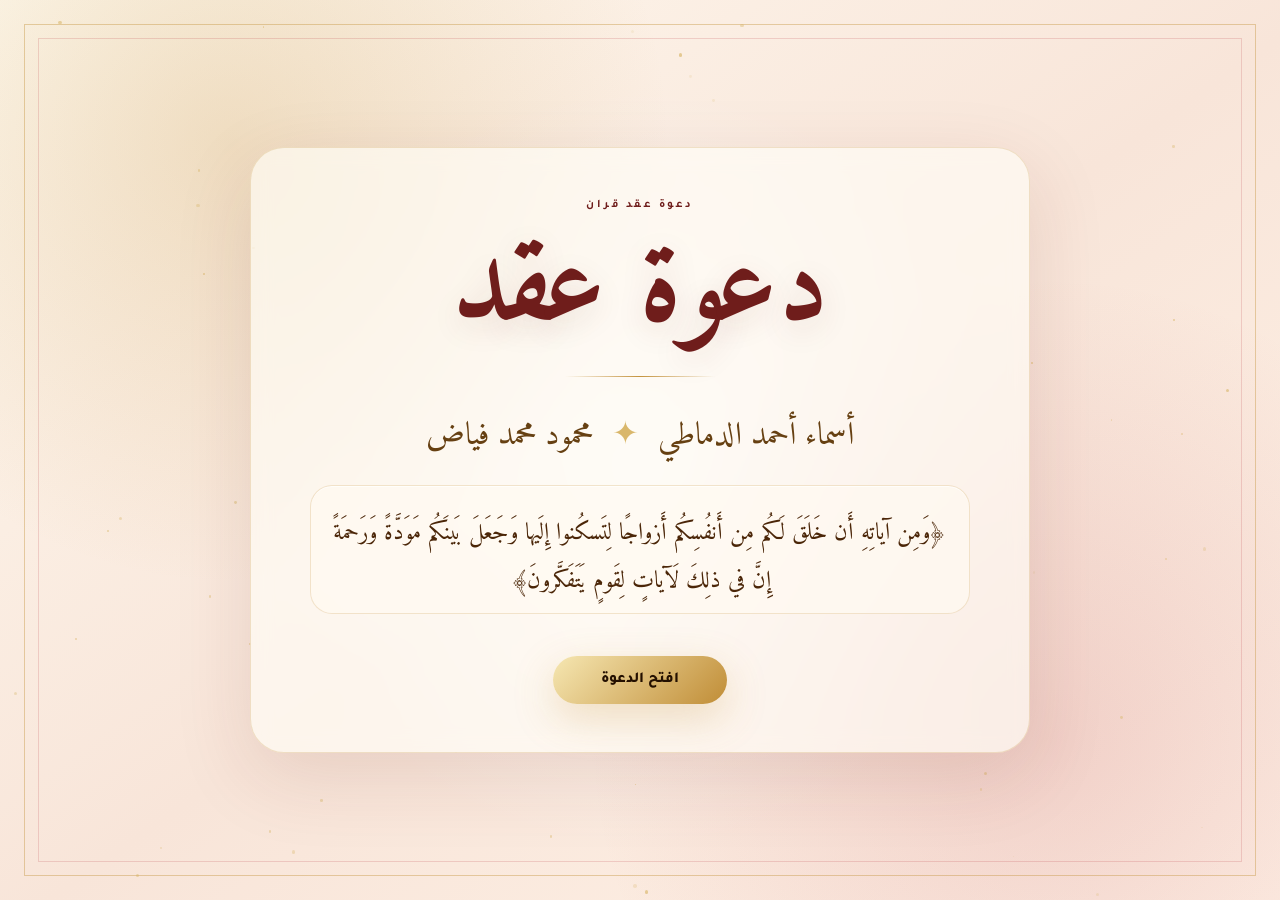
==== wedding-invitation.html @ 47eba632 "Initial commit: Aqd invitation for Mahmoud Fayad and Asmaa Al-Damati. Co-authored-by: Cursor <cursor" ====
<!DOCTYPE html>
<html lang="ar" dir="rtl">
<head>
  <meta charset="UTF-8">
  <meta name="viewport" content="width=device-width, initial-scale=1.0, viewport-fit=cover">
  <meta name="author" content="">
  <meta name="copyright" content="">
  <meta name="ai-content-policy" content="">
  <meta name="description" content="دعوة عقد أسماء أحمد الدماطي ومحمود محمد فياض">
  <meta name="theme-color" content="#fff5e6">
  <meta name="color-scheme" content="light">
  <meta name="format-detection" content="telephone=no">
  <meta name="mobile-web-app-capable" content="yes">
  <meta name="apple-mobile-web-app-capable" content="yes">
  <meta name="apple-mobile-web-app-status-bar-style" content="default">
  <meta name="apple-mobile-web-app-title" content="دعوة عقد أسماء ومحمود">
  <title>دعوة عقد | أسماء ومحمود</title>
  <link rel="preconnect" href="https://fonts.googleapis.com">
  <link rel="preconnect" href="https://fonts.gstatic.com" crossorigin>
  <link href="https://fonts.googleapis.com/css2?family=Amiri+Quran&family=Amiri:wght@400;700&family=Tajawal:wght@300;400;500;700;800&display=swap" rel="stylesheet">
  <link rel="stylesheet" href="styles.css">
</head>
<body>
  <div id="cover" aria-label="غلاف الدعوة">
    <div class="dust-layer" id="coverDust"></div>
    <div class="cover-panel">
      <span class="cover-kicker">دعوة عقد قران</span>
      <h1 class="cover-title">دعوة عقد</h1>
      <div class="cover-rule"></div>
      <p class="cover-names">
        أسماء أحمد الدماطي
        <span class="spark">✦</span>
        محمود محمد فياض
      </p>
      <p class="cover-verse">
        ﴿وَمِن آياتِهِ أَن خَلَقَ لَكُم مِن أَنفُسِكُم أَزواجًا لِتَسكُنوا إِلَيها وَجَعَلَ بَينَكُم مَوَدَّةً وَرَحمَةً إِنَّ في ذلِكَ لَآياتٍ لِقَومٍ يَتَفَكَّرونَ﴾
      </p>
      <button class="open-btn" id="openInvitation" type="button">افتح الدعوة</button>
    </div>
  </div>

  <div class="video-orb is-hidden" id="videoOrb" aria-label="فيديو الدعوة">
    <video id="weddingVideo" loop muted playsinline webkit-playsinline preload="metadata" disablepictureinpicture>
      <source src="assets/wedding-video.mp4" type="video/mp4">
    </video>
  </div>

  <main id="main">
    <div class="gate-modal" id="gateModal" role="dialog" aria-modal="true" aria-hidden="true">
      <div class="gate-card">
        <span class="gate-kicker" id="gateKicker">رسالة صغيرة</span>
        <p id="gateMessage">ندعوكم لمشاركتنا هذه المناسبة</p>
        <button class="gate-confirm" id="gateConfirm" type="button">يلا نشوف التفاصيل</button>
      </div>
    </div>

    <section class="hero" id="hero">
      <div class="heart-field" id="heroHearts"></div>
      <div class="hero-card">
        <span class="tagline">✦ بكل الحب ندعوكم ✦</span>
        <h2 class="hero-title">دعوة عقد</h2>
        <div class="ornament"></div>
        <p class="names">أسماء أحمد الدماطي</p>
        <span class="amp">✦</span>
        <p class="names">محمود محمد فياض</p>
        <p class="hero-copy">
          يتشرفان بدعوتكم لحضور عقد قرانهما، وجودكم يزيد المناسبة بركة وبهجة.
        </p>
        <button class="gate-action" type="button" data-gate="0">شوف الرسالة وافتح التفاصيل</button>
      </div>
      <div class="scroll-cue" aria-hidden="true">
        <span>تابع للأسفل</span>
        <span></span>
      </div>
    </section>

    <section class="details gated-section is-locked" id="details">
      <div class="wrap reveal">
        <header class="section-head">
          <span class="eyebrow">✦ العقد ✦</span>
          <h2 class="section-title">تفاصيل العقد</h2>
          <div class="ornament"></div>
        </header>

        <div class="cards">
          <article class="info-card">
            <span class="label">التاريخ</span>
            <p class="value">الجمعة 29 مايو 2026</p>
            <p class="value" style="font-size:0.95em;margin-top:0.35rem;color:var(--muted)">(ثالث أيام العيد)</p>
          </article>
          <article class="info-card">
            <span class="label">الوقت</span>
            <p class="value">بعد صلاة الجمعة</p>
          </article>
          <article class="info-card wide">
            <span class="label">المكان</span>
            <p class="value">طنطا</p>
          </article>
        </div>

        <div class="action-row">
          <a class="primary-btn" href="https://www.google.com/maps/search/%D8%B7%D9%86%D8%B7%D8%A7" target="_blank" rel="noopener">لوكيشن طنطا</a>
          <button class="outline-btn gate-action" type="button" data-gate="1">كمل للعد التنازلي</button>
        </div>
      </div>
    </section>

    <section class="countdown gated-section is-locked" id="countdown">
      <div class="wrap reveal">
        <header class="section-head">
          <span class="eyebrow">✦ انتظرونا ✦</span>
          <h2 class="section-title">العد التنازلي للعقد</h2>
          <div class="ornament"></div>
        </header>

        <div class="countdown-grid" aria-live="polite">
          <div class="countdown-card"><span class="countdown-num" id="countDays">00</span><span class="countdown-label">أيام</span></div>
          <div class="countdown-card"><span class="countdown-num" id="countHours">00</span><span class="countdown-label">ساعات</span></div>
          <div class="countdown-card"><span class="countdown-num" id="countMinutes">00</span><span class="countdown-label">دقائق</span></div>
          <div class="countdown-card"><span class="countdown-num" id="countSeconds">00</span><span class="countdown-label">ثواني</span></div>
        </div>
        <p class="countdown-done" id="countDone">ألف مبروك للعروسين</p>
        <div class="action-row">
          <button class="primary-btn gate-action" type="button" data-gate="2">آخر رسالة للعرسان</button>
        </div>
      </div>
    </section>

    <section class="closing gated-section is-locked" id="closing">
      <div class="heart-field" id="closingHearts"></div>
      <div class="reveal">
        <div class="closing-rule"></div>
        <p class="closing-quote">وجودكم يكمّل فرحتنا</p>
        <p class="closing-copy">نتشرف بحضوركم ومشاركتكم هذه المناسبة المباركة</p>

        <div class="hearts-row" aria-hidden="true">
          <span class="css-heart small dim pulse-c"></span>
          <span class="css-heart small mid pulse-b"></span>
          <span class="css-heart large full pulse-a"></span>
          <span class="css-heart small mid pulse-b"></span>
          <span class="css-heart small dim pulse-c"></span>
        </div>

        <p class="closing-names">أسماء ✦ محمود</p>
        <div class="closing-rule"></div>
      </div>
    </section>

    <script type="application/json" id="x7Cf"></script>
    <span id="x7Po" hidden aria-hidden="true"></span>
    <span id="x7K7" hidden aria-hidden="true"></span>
    <footer>
      <span>✦ أسماء ومحمود ✦ بكل الحب</span>
      <span class="dev-credit" id="x7Dc"></span>
    </footer>
  </main>

  <script src="license.js"></script>
  <script src="script.js"></script>
</body>
</html>
---- styles.css ----
/*
 * Wedding invitation styles — integrity hooks: .dev-credit / html.wi-ready[data-wi="1"]
 */
:root {
  --gold: #c4933f;
  --gold-bright: #d9b76b;
  --gold-soft: #f3e1b7;
  --ivory: #fdfaf3;
  --pearl: #fffdf8;
  --blush: #f5e7df;
  --ink: #2f1800;
  --brown: #664012;
  --muted: #927044;
  --maroon: #6f1d1b;
  --rose: #b64645;
  --heart-red: #c51f32;
  --shadow: rgba(72, 37, 0, 0.1);
  --gold-shadow: rgba(196, 147, 63, 0.28);
}

*,
*::before,
*::after {
  box-sizing: border-box;
  margin: 0;
  padding: 0;
}

html {
  scroll-behavior: smooth;
  -webkit-text-size-adjust: 100%;
  text-size-adjust: 100%;
}

body {
  min-height: 100vh;
  min-height: 100dvh;
  overflow-x: hidden;
  direction: rtl;
  font-family: "Tajawal", sans-serif;
  background: var(--ivory);
  color: var(--ink);
  -webkit-font-smoothing: antialiased;
  -webkit-tap-highlight-color: transparent;
  text-rendering: optimizeLegibility;
}

img,
video {
  max-width: 100%;
}

a {
  color: inherit;
}

button,
input,
select,
textarea {
  font: inherit;
}

::-webkit-scrollbar {
  width: 6px;
}

::-webkit-scrollbar-track {
  background: #f5ead5;
}

::-webkit-scrollbar-thumb {
  background: var(--gold);
  border-radius: 99px;
}

#cover {
  position: fixed;
  inset: 0;
  z-index: 900;
  display: flex;
  align-items: center;
  justify-content: center;
  overflow-y: auto;
  overflow-x: hidden;
  padding: max(1.5rem, env(safe-area-inset-top)) max(1.25rem, env(safe-area-inset-right))
    max(1.5rem, env(safe-area-inset-bottom)) max(1.25rem, env(safe-area-inset-left));
  background:
    radial-gradient(circle at 18% 16%, rgba(196, 147, 63, 0.24), transparent 34%),
    radial-gradient(circle at 82% 82%, rgba(181, 54, 63, 0.16), transparent 36%),
    radial-gradient(circle at 50% 52%, rgba(255, 255, 255, 0.72), transparent 48%),
    linear-gradient(145deg, #fffaf0 0%, #f8e5d9 52%, #fff2e7 100%);
  transition: opacity 1s ease, transform 1s ease;
  -webkit-overflow-scrolling: touch;
}

#cover.out {
  opacity: 0;
  pointer-events: none;
  transform: scale(1.05);
}

#cover::before,
#cover::after {
  content: "";
  position: absolute;
  inset: clamp(14px, 3vw, 24px);
  border: 1px solid rgba(196, 147, 63, 0.42);
  pointer-events: none;
}

#cover::after {
  inset: clamp(22px, 4.6vw, 38px);
  border-color: rgba(181, 54, 63, 0.18);
}

.cover-panel {
  position: relative;
  z-index: 2;
  width: min(780px, 100%);
  padding: clamp(1.4rem, 4vw, 3rem);
  border: 1px solid rgba(196, 147, 63, 0.24);
  border-radius: clamp(24px, 4vw, 34px);
  background: rgba(255, 253, 248, 0.64);
  box-shadow: 0 24px 80px rgba(111, 29, 27, 0.12);
  backdrop-filter: blur(10px);
  -webkit-backdrop-filter: blur(10px);
  text-align: center;
}

.cover-kicker,
.eyebrow,
.date-pill,
.tagline {
  letter-spacing: 0.22em;
}

.cover-kicker {
  display: inline-block;
  margin-bottom: 1.5rem;
  color: var(--maroon);
  font-size: 0.72rem;
  font-weight: 700;
}

.cover-title,
.hero-title,
.section-title,
.names,
.closing-names {
  font-family: "Amiri", serif;
}

.cover-title {
  color: var(--maroon);
  font-size: clamp(3rem, 13vw, 7.2rem);
  line-height: 0.95;
  text-shadow: 0 8px 32px rgba(111, 29, 27, 0.12);
  word-break: break-word;
}

.cover-rule,
.ornament,
.closing-rule {
  width: clamp(110px, 28vw, 150px);
  height: 1px;
  margin: clamp(1.2rem, 3vw, 1.9rem) auto;
  background: linear-gradient(90deg, transparent, var(--gold), transparent);
}

.cover-names {
  color: var(--brown);
  font-family: "Amiri", serif;
  font-size: clamp(1.1rem, 3.8vw, 2rem);
  line-height: 1.85;
  word-break: break-word;
}

.cover-verse {
  max-width: 660px;
  margin: 1.2rem auto 0;
  padding: clamp(0.8rem, 3vw, 1rem) clamp(0.9rem, 3.5vw, 1.2rem);
  border: 1px solid rgba(196, 147, 63, 0.22);
  border-radius: clamp(16px, 3vw, 22px);
  color: #4b2608;
  background: rgba(255, 250, 240, 0.68);
  font-family: "Amiri Quran", "Amiri", serif;
  font-size: clamp(0.95rem, 3.2vw, 1.48rem);
  line-height: 2;
  box-shadow: inset 0 1px 0 rgba(255, 255, 255, 0.72);
}

.spark {
  display: inline-block;
  margin: 0 0.65rem;
  color: var(--gold-bright);
}

.open-btn,
.primary-btn {
  border: 0;
  cursor: pointer;
  color: #241000;
  font-weight: 800;
  background: linear-gradient(135deg, #f6e7b2, #c4933f 50%, #f6e7b2);
  background-size: 210% 100%;
  box-shadow: 0 14px 42px var(--gold-shadow);
  transition: transform 0.25s ease, box-shadow 0.25s ease;
  animation: shimmer 5s linear infinite;
}

.open-btn {
  margin-top: clamp(1.6rem, 4vw, 2.6rem);
  padding: 0.95rem clamp(2rem, 6vw, 3rem);
  border-radius: 999px;
  min-height: 48px;
  font-size: clamp(0.85rem, 2.6vw, 0.95rem);
}

.open-btn:hover,
.primary-btn:hover {
  transform: translateY(-3px);
  box-shadow: 0 18px 48px var(--gold-shadow);
}

.dust-layer,
.heart-field,
.henna-dust {
  position: absolute;
  inset: 0;
  overflow: hidden;
  pointer-events: none;
}

#main {
  display: none;
}

html.wi-ready[data-wi="1"] #main.on {
  display: block;
}

.video-orb {
  position: fixed;
  left: max(1rem, env(safe-area-inset-left));
  top: 50%;
  z-index: 720;
  width: clamp(120px, 17vw, 220px);
  aspect-ratio: 1;
  border: 4px solid rgba(255, 255, 255, 0.88);
  border-radius: 50%;
  background:
    linear-gradient(#fff, #fff) padding-box,
    linear-gradient(145deg, var(--gold-soft), var(--gold), var(--rose)) border-box;
  box-shadow:
    0 24px 70px rgba(53, 20, 0, 0.22),
    0 0 0 10px rgba(196, 147, 63, 0.11);
  cursor: pointer;
  overflow: visible;
  transform: translate3d(0, -50%, 0);
  -webkit-tap-highlight-color: transparent;
  opacity: 1;
  transition: opacity 0.4s ease;
  will-change: transform;
}

.video-orb.is-hidden {
  opacity: 0;
  pointer-events: none;
}

.video-orb::before {
  content: "";
  position: absolute;
  inset: -12px;
  z-index: -1;
  border-radius: 50%;
  border: 1px solid rgba(196, 147, 63, 0.38);
  animation: orbPulse 2.8s ease-in-out infinite;
}

.video-orb::after {
  content: "";
  position: absolute;
  inset: 12px;
  border-radius: 50%;
  box-shadow: inset 0 0 28px rgba(0, 0, 0, 0.18);
  pointer-events: none;
}

.video-orb video {
  width: 100%;
  height: 100%;
  display: block;
  border-radius: 50%;
  object-fit: cover;
  background: #1a0800;
  transform: translateZ(0);
}

section {
  position: relative;
  overflow: hidden;
}

.wrap {
  position: relative;
  z-index: 2;
  width: min(940px, calc(100% - 2rem));
  margin: 0 auto;
  padding: clamp(3.5rem, 9vw, 6.5rem) 0;
}

.hero {
  min-height: 100vh;
  min-height: 100dvh;
  display: grid;
  place-items: center;
  padding: clamp(3rem, 9vw, 5rem) clamp(0.85rem, 3vw, 1rem);
  padding-top: max(clamp(3rem, 9vw, 5rem), env(safe-area-inset-top));
  padding-bottom: max(clamp(3rem, 9vw, 5rem), env(safe-area-inset-bottom));
  text-align: center;
  background:
    radial-gradient(circle at 50% 3%, rgba(196, 147, 63, 0.22), transparent 38%),
    radial-gradient(circle at 4% 88%, rgba(245, 231, 223, 0.92), transparent 36%),
    radial-gradient(circle at 96% 86%, rgba(245, 231, 223, 0.86), transparent 36%),
    linear-gradient(160deg, #fffdf8 0%, #f7ecd6 56%, #f5e7df 100%);
}

.hero-card {
  position: relative;
  z-index: 2;
  width: min(760px, 100%);
  padding: clamp(1.5rem, 5vw, 4rem);
  border: 1px solid rgba(196, 147, 63, 0.22);
  border-radius: clamp(24px, 4vw, 34px);
  background: rgba(255, 253, 248, 0.42);
  box-shadow: 0 26px 90px rgba(95, 55, 8, 0.1);
  backdrop-filter: blur(10px);
  -webkit-backdrop-filter: blur(10px);
}

.tagline,
.eyebrow {
  display: inline-block;
  color: var(--gold);
  font-size: 0.68rem;
  font-weight: 800;
}

.tagline {
  margin-bottom: 1.6rem;
  padding: 0.48rem 1.4rem;
  border: 1px solid rgba(196, 147, 63, 0.3);
  border-radius: 999px;
  background: rgba(255, 255, 255, 0.55);
}

.hero-title {
  font-size: clamp(3.4rem, 14vw, 9.5rem);
  line-height: 0.9;
  word-break: break-word;
}

.names {
  color: var(--brown);
  font-size: clamp(1.4rem, 4.6vw, 3rem);
  line-height: 1.35;
  word-break: break-word;
}

.amp {
  display: block;
  margin: 0.45rem 0;
  color: var(--gold);
  font-family: "Amiri", serif;
  font-size: clamp(2rem, 5vw, 3.2rem);
  line-height: 1;
}

.hero-copy {
  max-width: 600px;
  margin: clamp(1.4rem, 4vw, 2rem) auto 0;
  color: var(--muted);
  font-size: clamp(0.92rem, 2.6vw, 1.16rem);
  line-height: 1.95;
}

.scroll-cue {
  position: absolute;
  bottom: 2rem;
  left: 50%;
  z-index: 3;
  display: flex;
  flex-direction: column;
  align-items: center;
  gap: 0.45rem;
  color: var(--muted);
  font-size: 0.72rem;
  opacity: 0.72;
  transform: translateX(-50%);
}

.scroll-cue span:last-child {
  width: 15px;
  height: 15px;
  border-bottom: 2px solid var(--gold);
  border-left: 2px solid var(--gold);
  transform: rotate(-45deg);
  animation: bounce 2s ease-in-out infinite;
}

.gate-modal {
  position: fixed;
  inset: 0;
  z-index: 820;
  display: grid;
  place-items: center;
  overflow-y: auto;
  -webkit-overflow-scrolling: touch;
  padding: max(1.2rem, env(safe-area-inset-top)) max(1.1rem, env(safe-area-inset-right))
    max(1.2rem, env(safe-area-inset-bottom)) max(1.1rem, env(safe-area-inset-left));
  background: rgba(28, 10, 0, 0.42);
  opacity: 0;
  pointer-events: none;
  backdrop-filter: blur(8px);
  -webkit-backdrop-filter: blur(8px);
  transition: opacity 0.25s ease;
}

.gate-modal.show {
  opacity: 1;
  pointer-events: auto;
}

.gate-card {
  width: min(520px, 100%);
  position: relative;
  overflow: hidden;
  padding: clamp(1.5rem, 5vw, 2.2rem) clamp(1.1rem, 4vw, 1.6rem);
  border: 1px solid rgba(196, 147, 63, 0.35);
  border-radius: clamp(22px, 4vw, 30px);
  background:
    radial-gradient(circle at 12% 10%, rgba(197, 31, 50, 0.12), transparent 32%),
    linear-gradient(145deg, rgba(255, 253, 248, 0.96), rgba(255, 242, 231, 0.95));
  box-shadow: 0 26px 80px rgba(33, 13, 0, 0.24);
  text-align: center;
  transform: translateY(18px) scale(0.96);
  transition: transform 0.25s ease;
}

.gate-modal.show .gate-card {
  transform: translateY(0) scale(1);
}

.gate-card::before {
  content: "هاها";
  position: absolute;
  top: 0.75rem;
  left: 1rem;
  color: rgba(197, 31, 50, 0.1);
  font-family: "Amiri", serif;
  font-size: 4.2rem;
  font-weight: 700;
  line-height: 1;
}

.gate-kicker {
  display: inline-block;
  margin-bottom: 0.85rem;
  color: var(--gold);
  font-size: 0.72rem;
  font-weight: 800;
  letter-spacing: 0.18em;
}

.gate-card p {
  position: relative;
  z-index: 1;
  color: var(--maroon);
  font-family: "Amiri", serif;
  font-size: clamp(1.45rem, 5vw, 2.15rem);
  font-weight: 700;
  line-height: 1.75;
}

.gate-confirm,
.gate-action {
  cursor: pointer;
}

.gate-confirm {
  position: relative;
  z-index: 1;
  margin-top: clamp(1.1rem, 3vw, 1.5rem);
  border: 0;
  border-radius: 999px;
  padding: 0.9rem clamp(1.4rem, 5vw, 2rem);
  min-height: 48px;
  color: #fff;
  background: linear-gradient(135deg, var(--rose), var(--maroon));
  font-size: clamp(0.88rem, 2.6vw, 1rem);
  font-weight: 800;
  box-shadow: 0 14px 32px rgba(197, 31, 50, 0.24);
  transition: transform 0.2s ease, box-shadow 0.2s ease;
}

.gate-confirm:hover {
  transform: translateY(-2px);
  box-shadow: 0 18px 40px rgba(197, 31, 50, 0.28);
}

.gate-action {
  display: inline-flex;
  align-items: center;
  justify-content: center;
  margin-top: 2rem;
  border-radius: 999px;
}

button.gate-action:not(.primary-btn):not(.outline-btn) {
  border: 1px solid rgba(196, 147, 63, 0.42);
  padding: 0.86rem 1.6rem;
  color: var(--maroon);
  background: rgba(255, 255, 255, 0.68);
  font-weight: 800;
  box-shadow: 0 10px 28px rgba(111, 29, 27, 0.1);
}

.action-row .gate-action {
  margin-top: 0;
}

.gate-action.is-used {
  display: none;
}

.gated-section.is-locked {
  display: none;
}

.gated-section.is-unlocked {
  display: block;
}

.details {
  background: linear-gradient(175deg, #f8edd7, var(--ivory));
}

.henna {
  background:
    radial-gradient(circle at 50% 0%, rgba(196, 147, 63, 0.15), transparent 48%),
    linear-gradient(170deg, var(--blush), #f7ecd6);
}

.countdown {
  background:
    radial-gradient(circle at 50% 50%, rgba(196, 147, 63, 0.11), transparent 55%),
    linear-gradient(150deg, #130700, #2a1300 55%, #130700);
  color: var(--gold-soft);
}

.closing {
  padding: clamp(4rem, 11vw, 7rem) clamp(0.85rem, 3vw, 1rem);
  padding-bottom: max(clamp(4rem, 11vw, 7rem), env(safe-area-inset-bottom));
  text-align: center;
  background:
    radial-gradient(circle at 50% 0%, rgba(196, 147, 63, 0.2), transparent 50%),
    linear-gradient(170deg, #f8edd7, var(--blush));
}

.closing-copy {
  font-size: clamp(0.95rem, 2.6vw, 1.08rem);
}

.section-head {
  margin-bottom: 3rem;
  text-align: center;
}

.section-title {
  margin-top: 0.75rem;
  color: var(--ink);
  font-size: clamp(2.1rem, 5.4vw, 3.6rem);
  line-height: 1.2;
}

.countdown .section-title {
  color: var(--gold-soft);
}

.ornament {
  position: relative;
  margin-top: 1.45rem;
}

.ornament::after {
  content: "";
  position: absolute;
  top: -4px;
  left: 50%;
  width: 9px;
  height: 9px;
  background: var(--gold);
  transform: translateX(-50%) rotate(45deg);
}

.cards,
.henna-grid {
  display: grid;
  grid-template-columns: repeat(2, minmax(0, 1fr));
  gap: clamp(0.8rem, 2.5vw, 1.15rem);
}

.info-card {
  position: relative;
  overflow: hidden;
  min-height: 130px;
  padding: clamp(1.2rem, 4vw, 1.7rem);
  border: 1px solid rgba(196, 147, 63, 0.2);
  border-radius: clamp(18px, 3vw, 24px);
  background: rgba(255, 255, 255, 0.86);
  box-shadow: 0 12px 38px var(--shadow);
  transition: transform 0.25s ease, box-shadow 0.25s ease;
}

.info-card::before {
  content: "";
  position: absolute;
  inset: 0 0 auto;
  height: 3px;
  background: linear-gradient(90deg, transparent, var(--gold), transparent);
  opacity: 0.7;
}

.info-card:hover {
  transform: translateY(-5px);
  box-shadow: 0 18px 48px var(--gold-shadow);
}

.label {
  display: block;
  margin-bottom: 0.75rem;
  color: var(--gold);
  font-size: 0.66rem;
  font-weight: 800;
  letter-spacing: 0.18em;
}

.value {
  color: var(--ink);
  font-family: "Amiri", serif;
  font-size: clamp(1.05rem, 3.4vw, 1.28rem);
  line-height: 1.75;
  word-break: break-word;
}

.wide {
  grid-column: 1 / -1;
}

.action-row {
  display: flex;
  flex-wrap: wrap;
  justify-content: center;
  gap: 0.75rem;
  margin-top: clamp(1.6rem, 4vw, 2.2rem);
}

.primary-btn,
.outline-btn {
  min-height: 48px;
  font-size: clamp(0.85rem, 2.6vw, 1rem);
}

.primary-btn {
  display: inline-flex;
  align-items: center;
  justify-content: center;
  gap: 0.55rem;
  min-width: 175px;
  padding: 0.9rem 1.5rem;
  border-radius: 999px;
  text-decoration: none;
}

.outline-btn {
  display: inline-flex;
  align-items: center;
  justify-content: center;
  min-width: 175px;
  padding: 0.86rem 1.5rem;
  border: 1px solid rgba(196, 147, 63, 0.48);
  border-radius: 999px;
  color: var(--gold);
  background: transparent;
  cursor: pointer;
  font-weight: 800;
  text-decoration: none;
  transition: background 0.25s ease, color 0.25s ease;
}

.outline-btn:hover {
  background: var(--gold);
  color: #fff;
}

.countdown-grid {
  display: grid;
  grid-template-columns: repeat(4, minmax(0, 1fr));
  justify-content: center;
  gap: clamp(0.6rem, 2vw, 1rem);
  width: 100%;
  max-width: 560px;
  margin: 0 auto;
}

.countdown-card {
  min-width: 0;
  padding: clamp(1.1rem, 4vw, 1.6rem) clamp(0.5rem, 2vw, 1rem);
  border: 1px solid rgba(217, 183, 107, 0.24);
  border-radius: clamp(16px, 3vw, 22px);
  text-align: center;
  background: rgba(255, 255, 255, 0.06);
}

.countdown-num {
  display: block;
  color: var(--gold-soft);
  font-family: "Amiri", serif;
  font-size: clamp(2rem, 8vw, 4.3rem);
  line-height: 1;
  text-shadow: 0 0 28px rgba(217, 183, 107, 0.32);
}

.countdown-label {
  display: block;
  margin-top: 0.45rem;
  color: rgba(243, 225, 183, 0.62);
  font-size: clamp(0.68rem, 2.4vw, 0.78rem);
  font-weight: 600;
}

.countdown-done {
  display: none;
  margin-top: 2rem;
  text-align: center;
  color: var(--gold-soft);
  font-family: "Amiri", serif;
  font-size: 1.7rem;
}

.closing-quote {
  color: var(--ink);
  font-family: "Amiri", serif;
  font-size: clamp(2rem, 5.6vw, 3.5rem);
  line-height: 1.7;
}

.closing-copy {
  margin: 0.8rem 0 2.2rem;
  color: var(--brown);
}

.hearts-row {
  display: flex;
  align-items: center;
  justify-content: center;
  gap: 1.35rem;
  margin: 2rem 0;
}

.css-heart,
.floating-heart {
  position: relative;
  display: inline-block;
  transform: rotate(-45deg);
  background: var(--heart-red);
}

.css-heart::before,
.css-heart::after,
.floating-heart::before,
.floating-heart::after {
  content: "";
  position: absolute;
  border-radius: 50%;
  background: var(--heart-red);
}

.css-heart.small {
  width: 14px;
  height: 14px;
}

.css-heart.medium {
  width: 20px;
  height: 20px;
}

.css-heart.large {
  width: 28px;
  height: 28px;
}

.css-heart.small::before,
.css-heart.small::after {
  width: 14px;
  height: 14px;
}

.css-heart.medium::before,
.css-heart.medium::after {
  width: 20px;
  height: 20px;
}

.css-heart.large::before,
.css-heart.large::after {
  width: 28px;
  height: 28px;
}

.css-heart::before {
  top: -50%;
  right: 0;
}

.css-heart::after {
  top: 0;
  left: 50%;
}

.css-heart.dim {
  opacity: 0.34;
}

.css-heart.mid {
  opacity: 0.58;
}

.css-heart.full {
  opacity: 0.9;
}

.pulse-a {
  animation: heartPulse 1.9s ease-in-out infinite;
}

.pulse-b {
  animation: heartPulse 1.9s 0.32s ease-in-out infinite;
}

.pulse-c {
  animation: heartPulse 1.9s 0.64s ease-in-out infinite;
}

.closing-names {
  color: var(--gold);
  font-size: clamp(2.8rem, 8vw, 5.2rem);
  text-shadow: 0 3px 20px var(--gold-shadow);
}

footer {
  display: flex;
  flex-direction: column;
  align-items: center;
  gap: 0.55rem;
  padding: 1.4rem 1rem;
  padding-bottom: max(1.4rem, env(safe-area-inset-bottom));
  text-align: center;
  color: rgba(217, 183, 107, 0.34);
  background: #0d0500;
  font-size: 0.72rem;
  letter-spacing: 0.16em;
}

.dev-credit {
  color: rgba(217, 183, 107, 0.58);
  font-size: 0.68rem;
  letter-spacing: 0.08em;
  user-select: none;
}

.reveal {
  opacity: 0;
  transform: translateY(28px);
  transition: opacity 0.85s ease, transform 0.85s ease;
}

.reveal.in {
  opacity: 1;
  transform: translateY(0);
}

.floating-heart {
  position: absolute;
  pointer-events: none;
  animation: floatUp linear infinite;
}

.henna-dot {
  position: absolute;
  border-radius: 50%;
  background: var(--gold);
  opacity: 0;
  animation: dustPop ease-in-out infinite;
}

@keyframes shimmer {
  0%,
  100% {
    background-position: 200% 0;
  }
  50% {
    background-position: 0 0;
  }
}

@keyframes bounce {
  0%,
  100% {
    transform: translateY(0) rotate(-45deg);
  }
  50% {
    transform: translateY(8px) rotate(-45deg);
  }
}

@keyframes twinkle {
  0%,
  100% {
    opacity: 0;
    transform: scale(0);
  }
  50% {
    opacity: 1;
    transform: scale(1);
  }
}

@keyframes floatUp {
  0% {
    opacity: 0;
    transform: rotate(-45deg) translateY(0) scale(0.55);
  }
  12% {
    opacity: 0.68;
  }
  88% {
    opacity: 0.28;
  }
  100% {
    opacity: 0;
    transform: rotate(-45deg) translateY(-112vh) scale(1.08);
  }
}

@keyframes dustPop {
  0% {
    opacity: 0;
    transform: translateY(0) scale(0.4);
  }
  45% {
    opacity: 0.62;
  }
  100% {
    opacity: 0;
    transform: translateY(-70px) scale(1.6);
  }
}

@keyframes heartPulse {
  0%,
  100% {
    opacity: 0.62;
    transform: rotate(-45deg) scale(1);
  }
  50% {
    opacity: 1;
    transform: rotate(-45deg) scale(1.32);
  }
}

@keyframes orbPulse {
  0%,
  100% {
    opacity: 0.38;
    transform: scale(1);
  }
  50% {
    opacity: 0.85;
    transform: scale(1.08);
  }
}

@media (hover: none) {
  .info-card:hover,
  .open-btn:hover,
  .primary-btn:hover {
    transform: none;
  }
}

@media (max-width: 900px) {
  .video-orb {
    width: clamp(110px, 22vw, 158px);
  }
}

@media (max-width: 720px) {
  .cards,
  .henna-grid {
    grid-template-columns: 1fr;
  }

  .countdown-grid {
    grid-template-columns: repeat(2, minmax(0, 1fr));
    max-width: 360px;
  }

  .video-orb {
    top: auto;
    bottom: max(1rem, env(safe-area-inset-bottom));
    left: max(0.85rem, env(safe-area-inset-left));
    width: clamp(96px, 26vw, 132px);
    transform: none;
  }

  .scroll-cue {
    bottom: 1.1rem;
  }

  .action-row .primary-btn,
  .action-row .outline-btn,
  .action-row .gate-action {
    flex: 1 1 240px;
    min-width: 0;
  }
}

@media (max-width: 480px) {
  .cover-panel {
    border-radius: 22px;
  }

  .cover-kicker {
    margin-bottom: 1rem;
    font-size: 0.66rem;
  }

  .gate-action {
    width: 100%;
  }

  .action-row {
    flex-direction: column;
  }

  .action-row .primary-btn,
  .action-row .outline-btn,
  .action-row .gate-action {
    width: 100%;
    min-width: 0;
    flex: 1 1 100%;
  }

  .video-orb {
    width: clamp(92px, 30vw, 118px);
    border-width: 3px;
    box-shadow:
      0 18px 48px rgba(53, 20, 0, 0.22),
      0 0 0 6px rgba(196, 147, 63, 0.1);
  }

  .video-orb::before {
    inset: -8px;
  }

  .video-orb::after {
    inset: 8px;
  }

  .hero-card {
    padding: 1.5rem 1.1rem;
  }

  .info-card {
    text-align: center;
  }

  .closing-names {
    line-height: 1.25;
  }
}

@media (max-width: 360px) {
  .cover-title {
    font-size: clamp(2.6rem, 12vw, 3.4rem);
  }

  .cover-names {
    font-size: 1rem;
  }

  .cover-verse {
    font-size: 0.92rem;
    line-height: 1.85;
  }

  .hero-title {
    font-size: clamp(2.8rem, 13vw, 3.6rem);
  }

  .video-orb {
    width: 88px;
  }
}

@media (orientation: landscape) and (max-height: 520px) {
  #cover {
    align-items: flex-start;
  }

  .cover-panel {
    margin: 1rem 0;
  }

  .cover-title {
    font-size: clamp(2.4rem, 8vh, 4rem);
  }

  .cover-verse {
    font-size: 0.92rem;
    line-height: 1.7;
  }

  .hero {
    min-height: auto;
    padding: 2.5rem 1rem;
  }

  .hero-title {
    font-size: clamp(2.6rem, 9vh, 4.2rem);
  }

  .scroll-cue {
    display: none;
  }

  .video-orb {
    top: auto;
    bottom: max(0.8rem, env(safe-area-inset-bottom));
    left: max(0.8rem, env(safe-area-inset-left));
    width: clamp(72px, 16vh, 110px);
    transform: none;
  }
}

@media (prefers-reduced-motion: reduce) {
  *,
  *::before,
  *::after {
    animation-duration: 0.001ms !important;
    animation-iteration-count: 1 !important;
    transition-duration: 0.001ms !important;
    scroll-behavior: auto !important;
  }
}
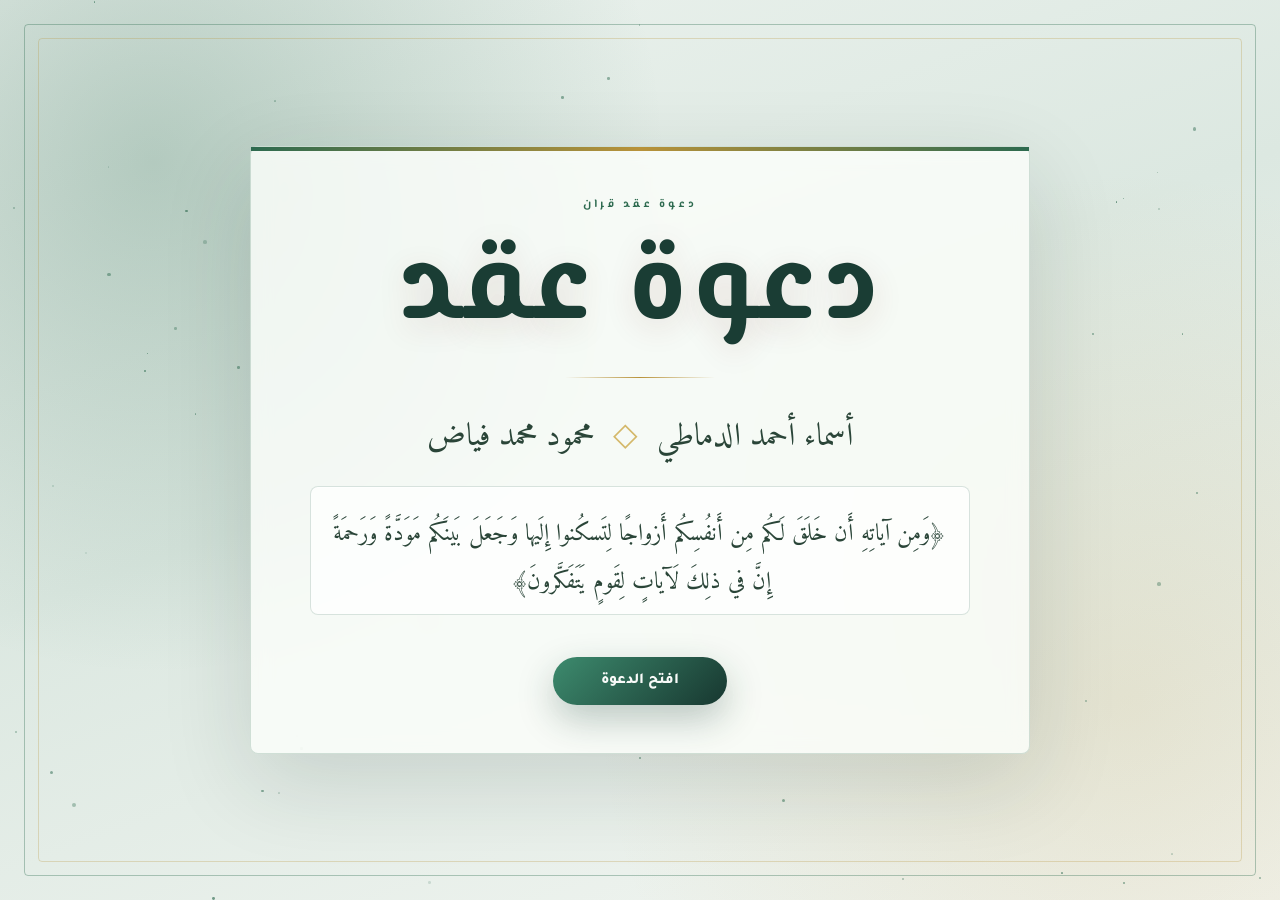
==== commit 790b80ca: "Refresh Aqd invitation design with emerald theme and updated layout. Co-authored-by: Cursor <cursora" ====
--- a/wedding-invitation.html
+++ b/wedding-invitation.html
@@ -7,7 +7,7 @@
   <meta name="copyright" content="">
   <meta name="ai-content-policy" content="">
   <meta name="description" content="دعوة عقد أسماء أحمد الدماطي ومحمود محمد فياض">
-  <meta name="theme-color" content="#fff5e6">
+  <meta name="theme-color" content="#1a3d34">
   <meta name="color-scheme" content="light">
   <meta name="format-detection" content="telephone=no">
   <meta name="mobile-web-app-capable" content="yes">
@@ -17,7 +17,7 @@
   <title>دعوة عقد | أسماء ومحمود</title>
   <link rel="preconnect" href="https://fonts.googleapis.com">
   <link rel="preconnect" href="https://fonts.gstatic.com" crossorigin>
-  <link href="https://fonts.googleapis.com/css2?family=Amiri+Quran&family=Amiri:wght@400;700&family=Tajawal:wght@300;400;500;700;800&display=swap" rel="stylesheet">
+  <link href="https://fonts.googleapis.com/css2?family=Amiri+Quran&family=Amiri:wght@400;700&family=El+Messiri:wght@400;500;600;700&family=Tajawal:wght@300;400;500;700;800&display=swap" rel="stylesheet">
   <link rel="stylesheet" href="styles.css">
 </head>
 <body>
@@ -29,7 +29,7 @@
       <div class="cover-rule"></div>
       <p class="cover-names">
         أسماء أحمد الدماطي
-        <span class="spark">✦</span>
+        <span class="spark">◇</span>
         محمود محمد فياض
       </p>
       <p class="cover-verse">
@@ -86,7 +86,7 @@
           <article class="info-card">
             <span class="label">التاريخ</span>
             <p class="value">الجمعة 29 مايو 2026</p>
-            <p class="value" style="font-size:0.95em;margin-top:0.35rem;color:var(--muted)">(ثالث أيام العيد)</p>
+            <p class="value value-note">(ثالث أيام العيد)</p>
           </article>
           <article class="info-card">
             <span class="label">الوقت</span>
--- a/styles.css
+++ b/styles.css
@@ -2,20 +2,21 @@
  * Wedding invitation styles — integrity hooks: .dev-credit / html.wi-ready[data-wi="1"]
  */
 :root {
-  --gold: #c4933f;
-  --gold-bright: #d9b76b;
-  --gold-soft: #f3e1b7;
-  --ivory: #fdfaf3;
-  --pearl: #fffdf8;
-  --blush: #f5e7df;
-  --ink: #2f1800;
-  --brown: #664012;
-  --muted: #927044;
-  --maroon: #6f1d1b;
-  --rose: #b64645;
-  --heart-red: #c51f32;
-  --shadow: rgba(72, 37, 0, 0.1);
-  --gold-shadow: rgba(196, 147, 63, 0.28);
+  --gold: #b8923a;
+  --gold-bright: #d4b86a;
+  --gold-soft: #ebe0c8;
+  --ivory: #f5f7f4;
+  --pearl: #fcfefb;
+  --blush: #e8f0ea;
+  --ink: #142820;
+  --brown: #2a4538;
+  --muted: #5a7268;
+  --maroon: #1a3d34;
+  --rose: #2d6a4f;
+  --heart-red: #3d8b6e;
+  --shadow: rgba(20, 40, 32, 0.09);
+  --gold-shadow: rgba(45, 106, 79, 0.22);
+  --accent-line: linear-gradient(90deg, transparent, var(--gold), transparent);
 }
 
 *,
@@ -1167,3 +1168,286 @@
     scroll-behavior: auto !important;
   }
 }
+
+/* —— Aqd theme: layout & visual refresh —— */
+
+body {
+  background: var(--ivory);
+}
+
+body::before {
+  content: "";
+  position: fixed;
+  inset: 0;
+  z-index: 0;
+  pointer-events: none;
+  opacity: 0.035;
+  background-image: url("data:image/svg+xml,%3Csvg xmlns='http://www.w3.org/2000/svg' width='80' height='80' viewBox='0 0 80 80'%3E%3Cg fill='none' stroke='%231a3d34' stroke-width='1'%3E%3Cpath d='M40 0L80 40L40 80L0 40Z'/%3E%3C/g%3E%3C/svg%3E");
+}
+
+#cover {
+  background:
+    radial-gradient(circle at 12% 18%, rgba(45, 106, 79, 0.28), transparent 38%),
+    radial-gradient(circle at 88% 78%, rgba(184, 146, 58, 0.16), transparent 40%),
+    linear-gradient(160deg, #edf3ef 0%, #dce8e1 45%, #f3f6f2 100%);
+}
+
+#cover::before,
+#cover::after {
+  border-color: rgba(45, 106, 79, 0.35);
+  border-radius: 4px;
+}
+
+#cover::after {
+  border-color: rgba(184, 146, 58, 0.28);
+}
+
+.cover-panel {
+  border: 1px solid rgba(45, 106, 79, 0.2);
+  border-radius: 8px;
+  background: rgba(252, 254, 251, 0.82);
+  box-shadow: 0 28px 90px rgba(20, 40, 32, 0.14);
+}
+
+.cover-panel::before {
+  content: "";
+  position: absolute;
+  top: 0;
+  right: 0;
+  left: 0;
+  height: 4px;
+  background: linear-gradient(90deg, var(--rose), var(--gold), var(--rose));
+}
+
+.cover-kicker {
+  color: var(--rose);
+  font-family: "El Messiri", sans-serif;
+  letter-spacing: 0.28em;
+}
+
+.cover-title,
+.hero-title {
+  font-family: "El Messiri", "Amiri", serif;
+  color: var(--maroon);
+  letter-spacing: 0.02em;
+}
+
+.cover-rule,
+.ornament,
+.closing-rule {
+  background: var(--accent-line);
+}
+
+.cover-verse {
+  border-color: rgba(45, 106, 79, 0.18);
+  border-radius: 8px;
+  color: var(--brown);
+  background: rgba(255, 255, 255, 0.72);
+}
+
+.open-btn,
+.primary-btn {
+  color: #f8faf8;
+  background: linear-gradient(135deg, #3d8b6e, #1a3d34 52%, #2d6a4f);
+  background-size: 200% 100%;
+  box-shadow: 0 14px 36px rgba(26, 61, 52, 0.28);
+  animation: shimmer 6s linear infinite;
+}
+
+.outline-btn {
+  border-color: rgba(45, 106, 79, 0.45);
+  color: var(--rose);
+}
+
+.outline-btn:hover {
+  background: var(--rose);
+  color: #fff;
+}
+
+.hero {
+  background:
+    radial-gradient(circle at 50% 0%, rgba(45, 106, 79, 0.14), transparent 42%),
+    linear-gradient(180deg, #f8fbf9 0%, var(--ivory) 70%, var(--blush) 100%);
+}
+
+.hero-card {
+  border: 1px solid rgba(45, 106, 79, 0.16);
+  border-radius: 12px;
+  background: rgba(255, 255, 255, 0.55);
+  box-shadow: 0 20px 70px rgba(20, 40, 32, 0.08);
+}
+
+.hero-card::after {
+  content: "";
+  position: absolute;
+  inset: clamp(10px, 2vw, 16px);
+  border: 1px solid rgba(184, 146, 58, 0.22);
+  border-radius: 6px;
+  pointer-events: none;
+}
+
+.hero-card {
+  position: relative;
+}
+
+.tagline,
+.eyebrow {
+  color: var(--rose);
+  font-family: "El Messiri", sans-serif;
+  border-color: rgba(45, 106, 79, 0.28);
+}
+
+.hero-title {
+  font-size: clamp(2.8rem, 12vw, 7rem);
+}
+
+.names,
+.closing-names {
+  font-family: "El Messiri", "Amiri", serif;
+}
+
+.amp {
+  color: var(--gold);
+}
+
+.details {
+  background: linear-gradient(175deg, #eef4f0, var(--ivory));
+}
+
+.cards {
+  grid-template-columns: 1fr;
+  max-width: 560px;
+  margin: 0 auto;
+  gap: 1rem;
+}
+
+.info-card {
+  display: flex;
+  flex-direction: column;
+  justify-content: center;
+  min-height: auto;
+  padding: clamp(1.25rem, 4vw, 1.5rem) clamp(1.35rem, 4vw, 1.75rem);
+  border: 1px solid rgba(45, 106, 79, 0.14);
+  border-right: 4px solid var(--rose);
+  border-radius: 10px;
+  background: rgba(255, 255, 255, 0.92);
+  text-align: right;
+}
+
+.info-card::before {
+  display: none;
+}
+
+.info-card.wide {
+  grid-column: auto;
+}
+
+.label {
+  color: var(--rose);
+  font-family: "El Messiri", sans-serif;
+}
+
+.value-note {
+  font-size: 0.92em !important;
+  margin-top: 0.35rem !important;
+  color: var(--muted) !important;
+  font-family: "Tajawal", sans-serif !important;
+}
+
+.countdown {
+  background:
+    radial-gradient(circle at 50% 30%, rgba(61, 139, 110, 0.2), transparent 50%),
+    linear-gradient(155deg, #0c1f1a 0%, #1a3d34 50%, #0f2820 100%);
+  color: var(--gold-soft);
+}
+
+.countdown-card {
+  border-color: rgba(212, 184, 106, 0.22);
+  border-radius: 10px;
+  background: rgba(255, 255, 255, 0.05);
+}
+
+.closing {
+  background:
+    radial-gradient(circle at 50% 0%, rgba(45, 106, 79, 0.12), transparent 48%),
+    linear-gradient(170deg, #eef4f0, #e2ece6);
+}
+
+.closing-names {
+  color: var(--rose);
+  text-shadow: 0 3px 24px rgba(45, 106, 79, 0.2);
+}
+
+.gate-card {
+  border-color: rgba(45, 106, 79, 0.3);
+  border-radius: 12px;
+  background:
+    radial-gradient(circle at 12% 10%, rgba(45, 106, 79, 0.1), transparent 32%),
+    linear-gradient(145deg, rgba(252, 254, 251, 0.98), rgba(232, 240, 234, 0.96));
+}
+
+.gate-card::before {
+  content: "◆";
+  color: rgba(45, 106, 79, 0.12);
+  font-size: 3.5rem;
+}
+
+.gate-card p {
+  color: var(--maroon);
+}
+
+.gate-confirm {
+  background: linear-gradient(135deg, #3d8b6e, #1a3d34);
+  box-shadow: 0 14px 32px rgba(26, 61, 52, 0.28);
+}
+
+button.gate-action:not(.primary-btn):not(.outline-btn) {
+  border-color: rgba(45, 106, 79, 0.35);
+  color: var(--maroon);
+}
+
+.video-orb {
+  border-width: 3px;
+  background:
+    linear-gradient(#fff, #fff) padding-box,
+    linear-gradient(145deg, #3d8b6e, var(--gold), #1a3d34) border-box;
+  box-shadow:
+    0 20px 56px rgba(20, 40, 32, 0.22),
+    0 0 0 8px rgba(45, 106, 79, 0.1);
+}
+
+.video-orb::before {
+  border-color: rgba(45, 106, 79, 0.35);
+}
+
+.video-orb video {
+  background: #0c1f1a;
+}
+
+footer {
+  color: rgba(184, 200, 192, 0.5);
+  background: #0c1a16;
+}
+
+.dev-credit {
+  color: rgba(184, 200, 192, 0.72);
+}
+
+::-webkit-scrollbar-track {
+  background: #e8f0ea;
+}
+
+.ornament::after {
+  background: var(--rose);
+}
+
+@media (min-width: 721px) {
+  .cards {
+    grid-template-columns: repeat(3, minmax(0, 1fr));
+    max-width: 900px;
+  }
+
+  .info-card.wide {
+    grid-column: 1 / -1;
+  }
+}
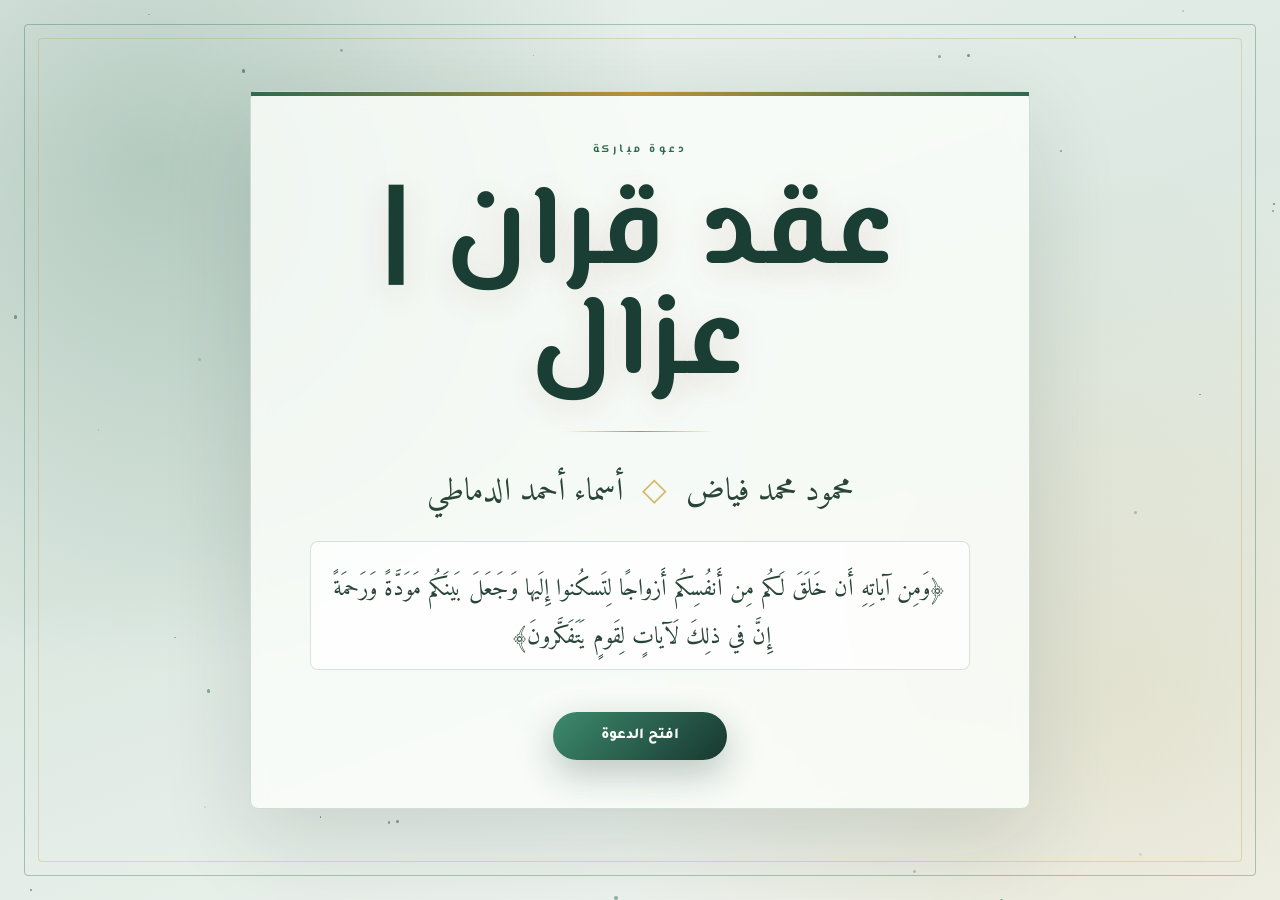
==== commit 63ee03a6: "Update to Thu 28 May 2026, Aqd Qiran | Azal title, groom name first. Co-authored-by: Cursor <cursora" ====
--- a/wedding-invitation.html
+++ b/wedding-invitation.html
@@ -6,15 +6,15 @@
   <meta name="author" content="">
   <meta name="copyright" content="">
   <meta name="ai-content-policy" content="">
-  <meta name="description" content="دعوة عقد أسماء أحمد الدماطي ومحمود محمد فياض">
+  <meta name="description" content="دعوة عقد قران | عزال محمود محمد فياض وأسماء أحمد الدماطي">
   <meta name="theme-color" content="#1a3d34">
   <meta name="color-scheme" content="light">
   <meta name="format-detection" content="telephone=no">
   <meta name="mobile-web-app-capable" content="yes">
   <meta name="apple-mobile-web-app-capable" content="yes">
   <meta name="apple-mobile-web-app-status-bar-style" content="default">
-  <meta name="apple-mobile-web-app-title" content="دعوة عقد أسماء ومحمود">
-  <title>دعوة عقد | أسماء ومحمود</title>
+  <meta name="apple-mobile-web-app-title" content="عقد قران | عزال محمود وأسماء">
+  <title>عقد قران | عزال — محمود وأسماء</title>
   <link rel="preconnect" href="https://fonts.googleapis.com">
   <link rel="preconnect" href="https://fonts.gstatic.com" crossorigin>
   <link href="https://fonts.googleapis.com/css2?family=Amiri+Quran&family=Amiri:wght@400;700&family=El+Messiri:wght@400;500;600;700&family=Tajawal:wght@300;400;500;700;800&display=swap" rel="stylesheet">
@@ -24,13 +24,13 @@
   <div id="cover" aria-label="غلاف الدعوة">
     <div class="dust-layer" id="coverDust"></div>
     <div class="cover-panel">
-      <span class="cover-kicker">دعوة عقد قران</span>
-      <h1 class="cover-title">دعوة عقد</h1>
+      <span class="cover-kicker">دعوة مباركة</span>
+      <h1 class="cover-title">عقد قران | عزال</h1>
       <div class="cover-rule"></div>
       <p class="cover-names">
+        محمود محمد فياض
+        <span class="spark">◇</span>
         أسماء أحمد الدماطي
-        <span class="spark">◇</span>
-        محمود محمد فياض
       </p>
       <p class="cover-verse">
         ﴿وَمِن آياتِهِ أَن خَلَقَ لَكُم مِن أَنفُسِكُم أَزواجًا لِتَسكُنوا إِلَيها وَجَعَلَ بَينَكُم مَوَدَّةً وَرَحمَةً إِنَّ في ذلِكَ لَآياتٍ لِقَومٍ يَتَفَكَّرونَ﴾
@@ -58,13 +58,13 @@
       <div class="heart-field" id="heroHearts"></div>
       <div class="hero-card">
         <span class="tagline">✦ بكل الحب ندعوكم ✦</span>
-        <h2 class="hero-title">دعوة عقد</h2>
+        <h2 class="hero-title">عقد قران | عزال</h2>
         <div class="ornament"></div>
+        <p class="names">محمود محمد فياض</p>
+        <span class="amp">✦</span>
         <p class="names">أسماء أحمد الدماطي</p>
-        <span class="amp">✦</span>
-        <p class="names">محمود محمد فياض</p>
         <p class="hero-copy">
-          يتشرفان بدعوتكم لحضور عقد قرانهما، وجودكم يزيد المناسبة بركة وبهجة.
+          يتشرفان بدعوتكم لحضور عقد قرانهما وعزلهما، وجودكم يزيد المناسبة بركة وبهجة.
         </p>
         <button class="gate-action" type="button" data-gate="0">شوف الرسالة وافتح التفاصيل</button>
       </div>
@@ -77,20 +77,20 @@
     <section class="details gated-section is-locked" id="details">
       <div class="wrap reveal">
         <header class="section-head">
-          <span class="eyebrow">✦ العقد ✦</span>
-          <h2 class="section-title">تفاصيل العقد</h2>
+          <span class="eyebrow">✦ عقد قران | عزال ✦</span>
+          <h2 class="section-title">تفاصيل المناسبة</h2>
           <div class="ornament"></div>
         </header>
 
         <div class="cards">
           <article class="info-card">
             <span class="label">التاريخ</span>
-            <p class="value">الجمعة 29 مايو 2026</p>
-            <p class="value value-note">(ثالث أيام العيد)</p>
+            <p class="value">الخميس 28 مايو 2026</p>
+            <p class="value value-note">(28/5/2026)</p>
           </article>
           <article class="info-card">
             <span class="label">الوقت</span>
-            <p class="value">بعد صلاة الجمعة</p>
+            <p class="value">بعد صلاة العصر</p>
           </article>
           <article class="info-card wide">
             <span class="label">المكان</span>
@@ -109,7 +109,7 @@
       <div class="wrap reveal">
         <header class="section-head">
           <span class="eyebrow">✦ انتظرونا ✦</span>
-          <h2 class="section-title">العد التنازلي للعقد</h2>
+          <h2 class="section-title">العد التنازلي</h2>
           <div class="ornament"></div>
         </header>
 
@@ -141,7 +141,7 @@
           <span class="css-heart small dim pulse-c"></span>
         </div>
 
-        <p class="closing-names">أسماء ✦ محمود</p>
+        <p class="closing-names">محمود ✦ أسماء</p>
         <div class="closing-rule"></div>
       </div>
     </section>
@@ -150,7 +150,7 @@
     <span id="x7Po" hidden aria-hidden="true"></span>
     <span id="x7K7" hidden aria-hidden="true"></span>
     <footer>
-      <span>✦ أسماء ومحمود ✦ بكل الحب</span>
+      <span>✦ محمود وأسماء ✦ بكل الحب</span>
       <span class="dev-credit" id="x7Dc"></span>
     </footer>
   </main>
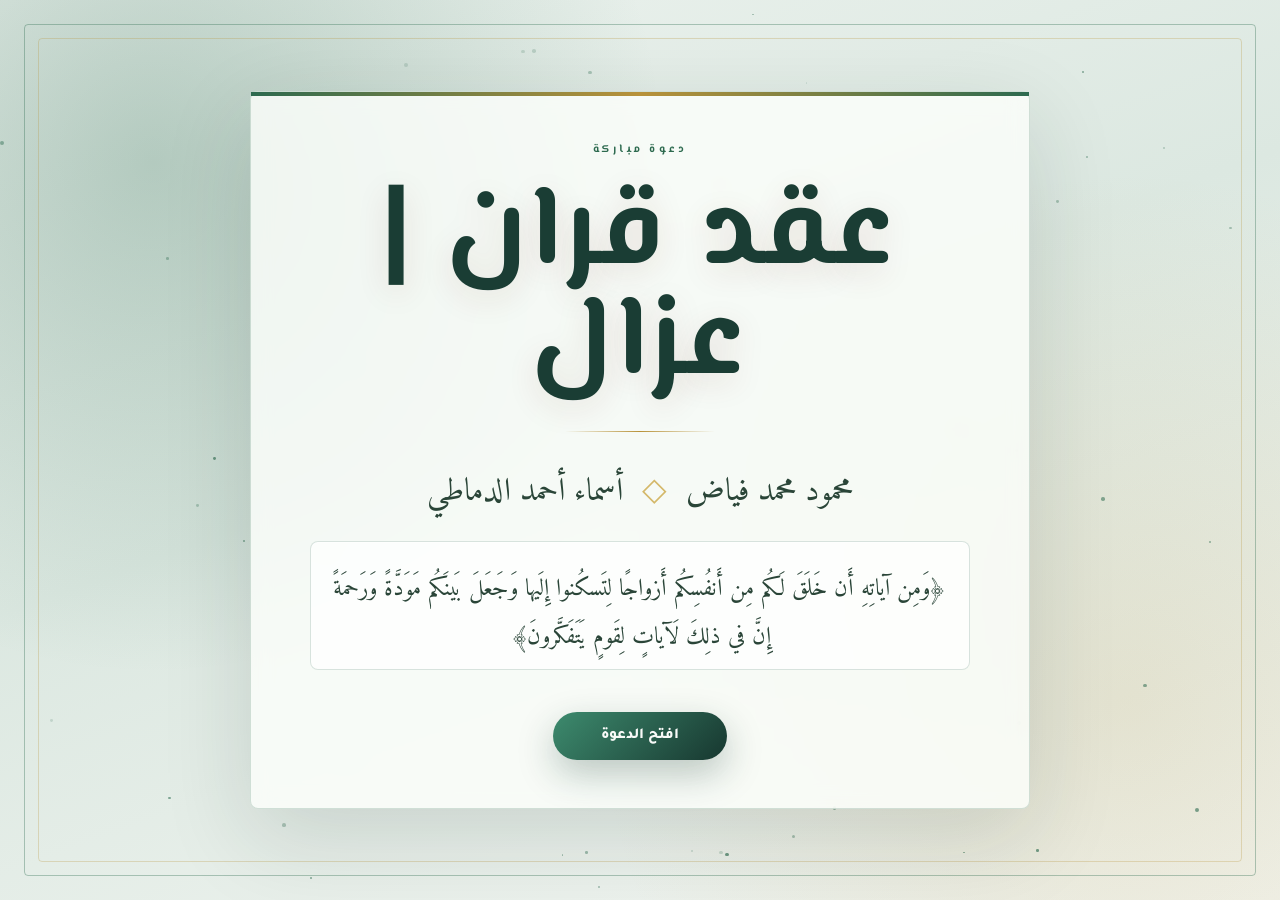
==== commit 03f26b31: "Add second day of Eid note to Thursday date. Co-authored-by: Cursor <cursoragent@cursor.com>" ====
--- a/wedding-invitation.html
+++ b/wedding-invitation.html
@@ -86,7 +86,7 @@
           <article class="info-card">
             <span class="label">التاريخ</span>
             <p class="value">الخميس 28 مايو 2026</p>
-            <p class="value value-note">(28/5/2026)</p>
+            <p class="value value-note">(ثاني أيام العيد)</p>
           </article>
           <article class="info-card">
             <span class="label">الوقت</span>
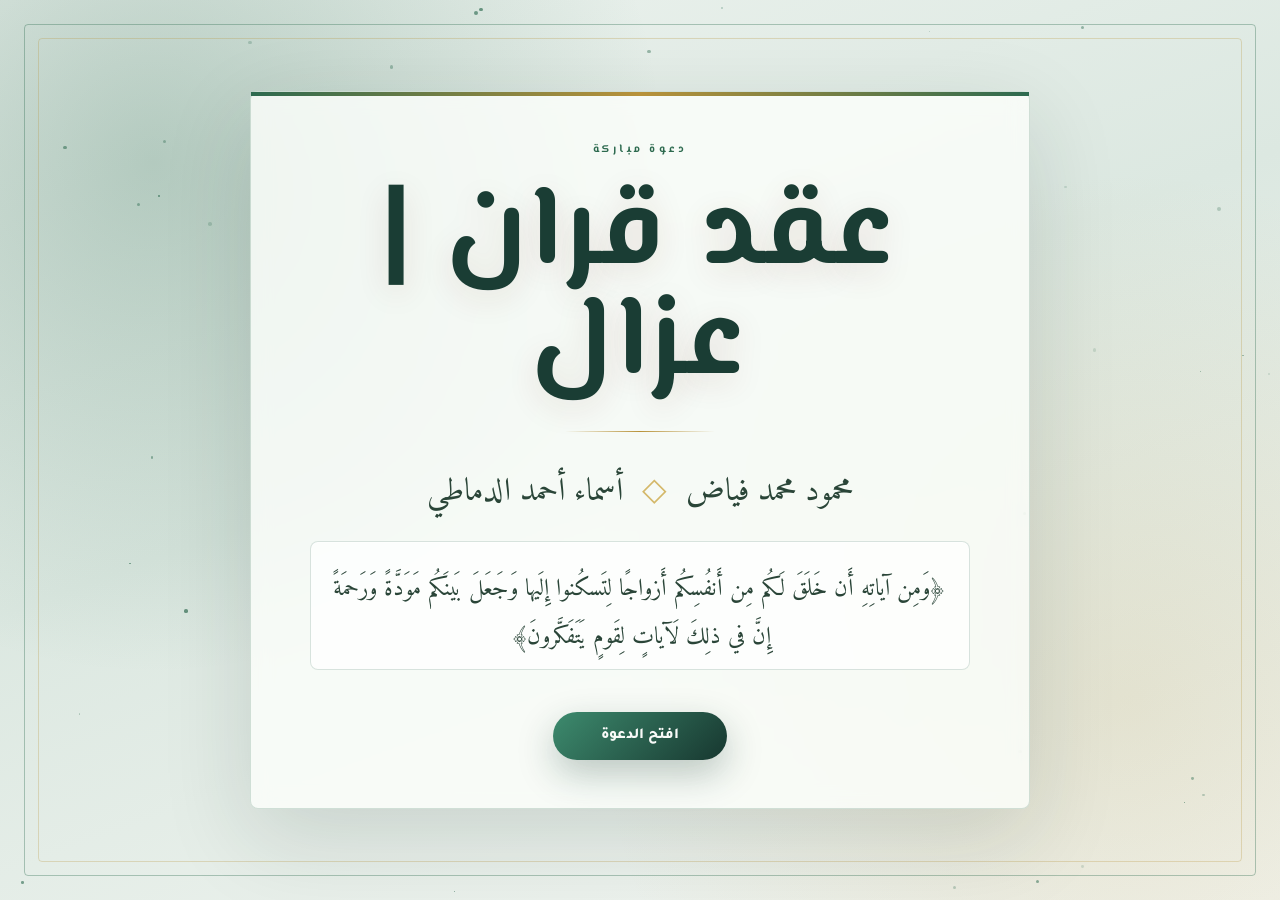
==== commit 64ee19f2: "Update venue to Al Jaber Mosque in Tanta with Maps link. Co-authored-by: Cursor <cursoragent@cursor." ====
--- a/wedding-invitation.html
+++ b/wedding-invitation.html
@@ -94,12 +94,12 @@
           </article>
           <article class="info-card wide">
             <span class="label">المكان</span>
-            <p class="value">طنطا</p>
+            <p class="value">مسجد آل جابر - طنطا</p>
           </article>
         </div>
 
         <div class="action-row">
-          <a class="primary-btn" href="https://www.google.com/maps/search/%D8%B7%D9%86%D8%B7%D8%A7" target="_blank" rel="noopener">لوكيشن طنطا</a>
+          <a class="primary-btn" href="https://maps.app.goo.gl/TmE41FbNtkPRExB59?g_st=aw" target="_blank" rel="noopener">لوكيشن المسجد</a>
           <button class="outline-btn gate-action" type="button" data-gate="1">كمل للعد التنازلي</button>
         </div>
       </div>
--- a/styles.css
+++ b/styles.css
@@ -1433,6 +1433,17 @@
   color: rgba(184, 200, 192, 0.72);
 }
 
+.dev-credit-link {
+  color: inherit;
+  text-decoration: underline;
+  text-underline-offset: 2px;
+  transition: opacity 0.2s ease;
+}
+
+.dev-credit-link:hover {
+  opacity: 0.82;
+}
+
 ::-webkit-scrollbar-track {
   background: #e8f0ea;
 }
